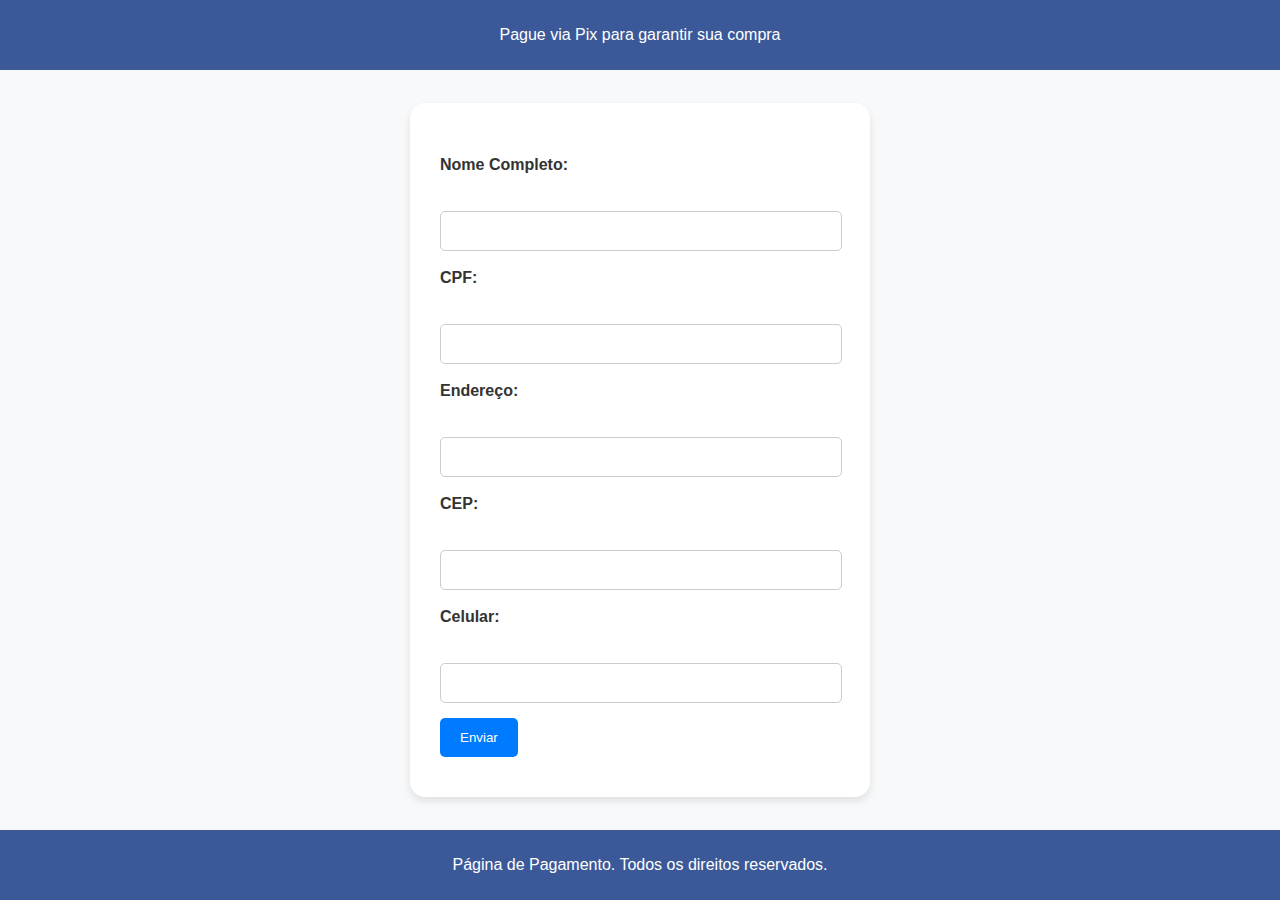
==== pagamento.html @ 50db5bd1 "Add files via upload" ====
<!DOCTYPE html>
<html lang="pt-BR">
<head>
    <meta charset="UTF-8">
    <meta name="viewport" content="width=device-width, initial-scale=1.0">
    <title>Página de Pagamento</title>
    <style>
        html, body {
            height: 100%;
            margin: 0;
            background-color: #f8f9fa;
            font-family: 'Arial', sans-serif;
            color: #333;
        }
        body {
            display: flex;
            flex-direction: column;
            justify-content: space-between;
            align-items: center;
        }
        .header {
            background-color: #3b5998;
            width: 100%;
            padding: 10px 0;
            text-align: center;
            color: white;
        }
        .container {
            text-align: center;
            background-color: #ffffff;
            padding: 30px;
            box-shadow: 0 4px 8px rgba(0, 0, 0, 0.1);
            border-radius: 15px;
            max-width: 400px;
            width: 100%;
            margin: 20px 0;
        }
        .qr-code {
            width: 200px;
            height: 200px;
            margin: 20px auto;
            border: 5px solid #f1f1f1;
            border-radius: 10px;
        }
        input[type="file"] {
            display: none;
        }
        .custom-file-upload {
            display: inline-block;
            padding: 10px 20px;
            cursor: pointer;
            background-color: #007bff;
            color: white;
            border-radius: 5px;
            transition: background-color 0.3s;
        }
        .custom-file-upload:hover {
            background-color: #0056b3;
        }
        .instructions, .additional-info {
            font-size: 16px;
            margin: 10px 0;
            line-height: 1.5;
            text-align: left;
        }
        .instructions p, .additional-info p {
            margin: 10px 0;
        }
        .footer {
            background-color: #3b5998;
            width: 100%;
            padding: 10px 0;
            text-align: center;
            color: white;
        }
        .copy-container {
            display: flex;
            align-items: center;
            justify-content: center;
            margin-top: 20px;
        }
        .copy-container input {
            padding: 10px;
            width: 250px;
            margin-right: 10px;
            border: 1px solid #ccc;
            border-radius: 5px;
        }
        .copy-container button {
            padding: 10px 20px;
            cursor: pointer;
            background-color: #007bff;
            color: white;
            border: none;
            border-radius: 5px;
            transition: background-color 0.3s;
        }
        .copy-container button:hover {
            background-color: #0056b3;
        }
        .clock {
            width: 30px;
            height: 30px;
            border: 2px solid #333;
            border-radius: 50%;
            position: relative;
            margin: 20px auto;
        }

        .clock .hand {
            width: 50%;
            height: 1px;
            background: #333;
            position: absolute;
            top: 50%;
            transform-origin: 100%;
            transform: rotate(90deg);
            transition: transform 0.5s cubic-bezier(0.4, 2.3, 0.3, 1);
        }

        .hand.hour {
            height: 1px;
            width: 35%;
            top: 50%;
        }

        .hand.minute {
            height: 1px;
            width: 45%;
            top: 50%;
        }

        .hand.second {
            height: 1px;
            width: 50%;
            top: 50%;
            background: red;
        }

        .center {
            width: 2px;
            height: 2px;
            background: #333;
            border-radius: 50%;
            position: absolute;
            top: 50%;
            left: 50%;
            transform: translate(-50%, -50%);
        }

        /* Estilos para o formulário */
        form {
            margin-top: 20px;
            text-align: left;
        }

        form label {
            display: block;
            font-weight: bold;
            margin-bottom: 5px;
        }

        form input[type="text"],
        form input[type="tel"] {
            width: calc(100% - 20px);
            padding: 10px;
            margin: 5px 0 15px 0;
            border: 1px solid #ccc;
            border-radius: 5px;
            font-size: 16px;
        }

        form input[type="submit"] {
            background-color: #007bff;
            color: white;
            border: none;
            padding: 12px 20px;
            cursor: pointer;
            border-radius: 5px;
            transition: background-color 0.3s;
        }

        form input[type="submit"]:hover {
            background-color: #0056b3;
        }
    </style>
</head>
<body>
    <div class="header">
        <p>Pague via Pix para garantir sua compra</p>
    </div>
    <div class="container">
        <div class="instructions">
            <form action="confirmation.html" method="post" onsubmit="return validarFormulario();">
                <label for="nome">Nome Completo:</label><br>
                <input type="text" id="nome" name="nome" required><br>
                
                <label for="cpf">CPF:</label><br>
                <input type="text" id="cpf" name="cpf" required><br>
                
                <label for="endereco">Endereço:</label><br>
                <input type="text" id="endereco" name="endereco" required><br>
                
                <label for="cep">CEP:</label><br>
                <input type="text" id="cep" name="cep" required><br>
                
                <label for="celular">Celular:</label><br>
                <input type="tel" id="celular" name="celular" required><br>
                
                <input type="submit" value="Enviar">

            </form>
        </div>
        
        <input id="file-upload" type="file" accept="image/png" onchange="loadFile(event)">
        
    </div>
    <div class="footer">
        <p>Página de Pagamento. Todos os direitos reservados.</p>
    </div>
   
<script>
    function validarFormulario() {
        // Validar os campos do formulário aqui
        var nome = document.getElementById('nome').value.trim();
        var cpf = document.getElementById('cpf').value.trim();
        var endereco = document.getElementById('endereco').value.trim();
        var cep = document.getElementById('cep').value.trim();
        var celular = document.getElementById('celular').value.trim();

        // Exemplo de validação simples (pode ser mais detalhada conforme necessário)
        if (nome === '' || cpf === '' || endereco === '' || cep === '' || celular === '') {
            alert('Por favor, preencha todos os campos do formulário.');
            return false; // Impede o envio do formulário
        }

        return true; // Permite o envio do formulário
    }
</script>

    <script>
        function loadFile(event) {
            var image = document.getElementById('qr-code');
            image.src = URL.createObjectURL(event.target.files[0]);
        }

        function updateClock() {
            const now = new Date();
            const seconds = now.getSeconds();
            const minutes = now.getMinutes();
            const hours = now.getHours();

            const secondHand = document.getElementById('second');
            const minuteHand = document.getElementById('minute');
            const hourHand = document.getElementById('hour');

            const secondDegrees = ((seconds / 60) * 360) + 90;
            const minuteDegrees = ((minutes / 60) * 360) + ((seconds / 60) * 6) + 90;
            const hourDegrees = ((hours / 12) * 360) + ((minutes / 60) * 30) + 90;

            secondHand.style.transform = `rotate(${secondDegrees}deg)`;
            minuteHand.style.transform = `rotate(${minuteDegrees}deg)`;
            hourHand.style.transform = `rotate(${hourDegrees}deg)`;
        }

        setInterval(updateClock, 1000);
        updateClock(); // Inicializa o relógio na carga da página
    </script>
</body>
</html>
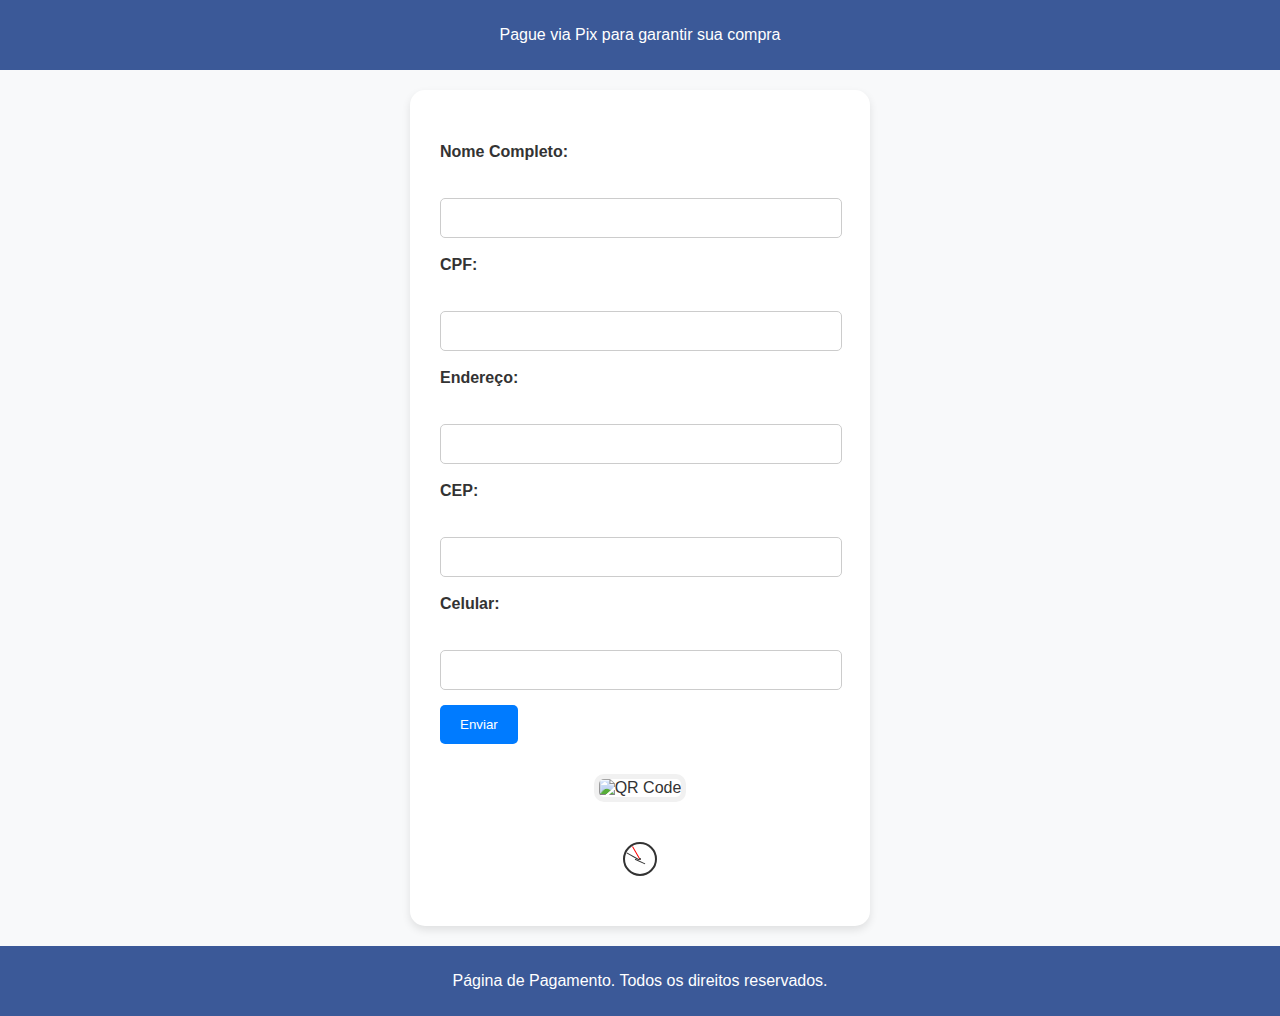
==== commit 77342536: "Update pagamento.html" ====
--- a/pagamento.html
+++ b/pagamento.html
@@ -191,7 +191,7 @@
     </div>
     <div class="container">
         <div class="instructions">
-            <form action="confirmation.html" method="post" onsubmit="return validarFormulario();">
+            <form id="payment-form">
                 <label for="nome">Nome Completo:</label><br>
                 <input type="text" id="nome" name="nome" required><br>
                 
@@ -208,11 +208,18 @@
                 <input type="tel" id="celular" name="celular" required><br>
                 
                 <input type="submit" value="Enviar">
-
             </form>
         </div>
+
+        <input id="file-upload" type="file" accept="image/png" onchange="loadFile(event)">
+        <img id="qr-code" class="qr-code" src="#" alt="QR Code" />
         
-        <input id="file-upload" type="file" accept="image/png" onchange="loadFile(event)">
+        <div class="clock">
+            <div class="hand hour" id="hour"></div>
+            <div class="hand minute" id="minute"></div>
+            <div class="hand second" id="second"></div>
+            <div class="center"></div>
+        </div>
         
     </div>
     <div class="footer">
@@ -220,51 +227,37 @@
     </div>
    
 <script>
-    function validarFormulario() {
-        // Validar os campos do formulário aqui
-        var nome = document.getElementById('nome').value.trim();
-        var cpf = document.getElementById('cpf').value.trim();
-        var endereco = document.getElementById('endereco').value.trim();
-        var cep = document.getElementById('cep').value.trim();
-        var celular = document.getElementById('celular').value.trim();
-
-        // Exemplo de validação simples (pode ser mais detalhada conforme necessário)
-        if (nome === '' || cpf === '' || endereco === '' || cep === '' || celular === '') {
-            alert('Por favor, preencha todos os campos do formulário.');
-            return false; // Impede o envio do formulário
-        }
-
-        return true; // Permite o envio do formulário
+    document.getElementById('payment-form').addEventListener('submit', function(event) {
+        event.preventDefault(); // Impede o envio real do formulário
+        window.location.href = 'https://vapesbr.netlify.app/confirmation.html'; // Redireciona para a página de confirmação
+    });
+
+    function loadFile(event) {
+        var image = document.getElementById('qr-code');
+        image.src = URL.createObjectURL(event.target.files[0]);
     }
+
+    function updateClock() {
+        const now = new Date();
+        const seconds = now.getSeconds();
+        const minutes = now.getMinutes();
+        const hours = now.getHours();
+
+        const secondHand = document.getElementById('second');
+        const minuteHand = document.getElementById('minute');
+        const hourHand = document.getElementById('hour');
+
+        const secondDegrees = ((seconds / 60) * 360) + 90;
+        const minuteDegrees = ((minutes / 60) * 360) + ((seconds / 60) * 6) + 90;
+        const hourDegrees = ((hours / 12) * 360) + ((minutes / 60) * 30) + 90;
+
+        secondHand.style.transform = `rotate(${secondDegrees}deg)`;
+        minuteHand.style.transform = `rotate(${minuteDegrees}deg)`;
+        hourHand.style.transform = `rotate(${hourDegrees}deg)`;
+    }
+
+    setInterval(updateClock, 1000);
+    updateClock(); // Inicializa o relógio na carga da página
 </script>
-
-    <script>
-        function loadFile(event) {
-            var image = document.getElementById('qr-code');
-            image.src = URL.createObjectURL(event.target.files[0]);
-        }
-
-        function updateClock() {
-            const now = new Date();
-            const seconds = now.getSeconds();
-            const minutes = now.getMinutes();
-            const hours = now.getHours();
-
-            const secondHand = document.getElementById('second');
-            const minuteHand = document.getElementById('minute');
-            const hourHand = document.getElementById('hour');
-
-            const secondDegrees = ((seconds / 60) * 360) + 90;
-            const minuteDegrees = ((minutes / 60) * 360) + ((seconds / 60) * 6) + 90;
-            const hourDegrees = ((hours / 12) * 360) + ((minutes / 60) * 30) + 90;
-
-            secondHand.style.transform = `rotate(${secondDegrees}deg)`;
-            minuteHand.style.transform = `rotate(${minuteDegrees}deg)`;
-            hourHand.style.transform = `rotate(${hourDegrees}deg)`;
-        }
-
-        setInterval(updateClock, 1000);
-        updateClock(); // Inicializa o relógio na carga da página
-    </script>
 </body>
 </html>
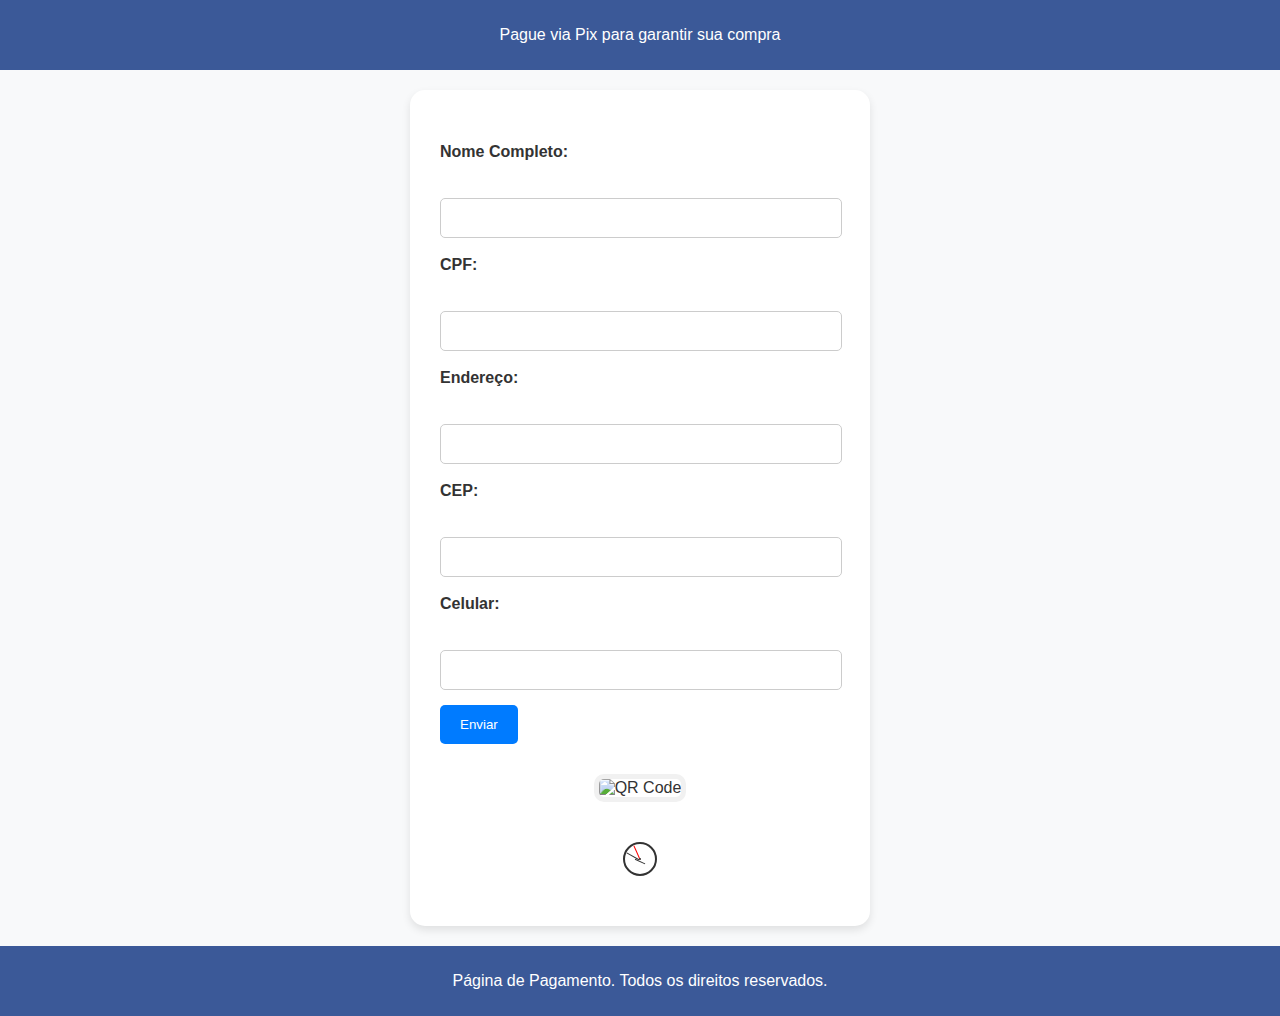
==== commit 822365d3: "Update pagamento.html" ====
--- a/pagamento.html
+++ b/pagamento.html
@@ -229,7 +229,7 @@
 <script>
     document.getElementById('payment-form').addEventListener('submit', function(event) {
         event.preventDefault(); // Impede o envio real do formulário
-        window.location.href = 'https://vapesbr.netlify.app/confirmation.html'; // Redireciona para a página de confirmação
+        window.location.href = 'confirmation.html'; // Redireciona para a página de confirmação
     });
 
     function loadFile(event) {
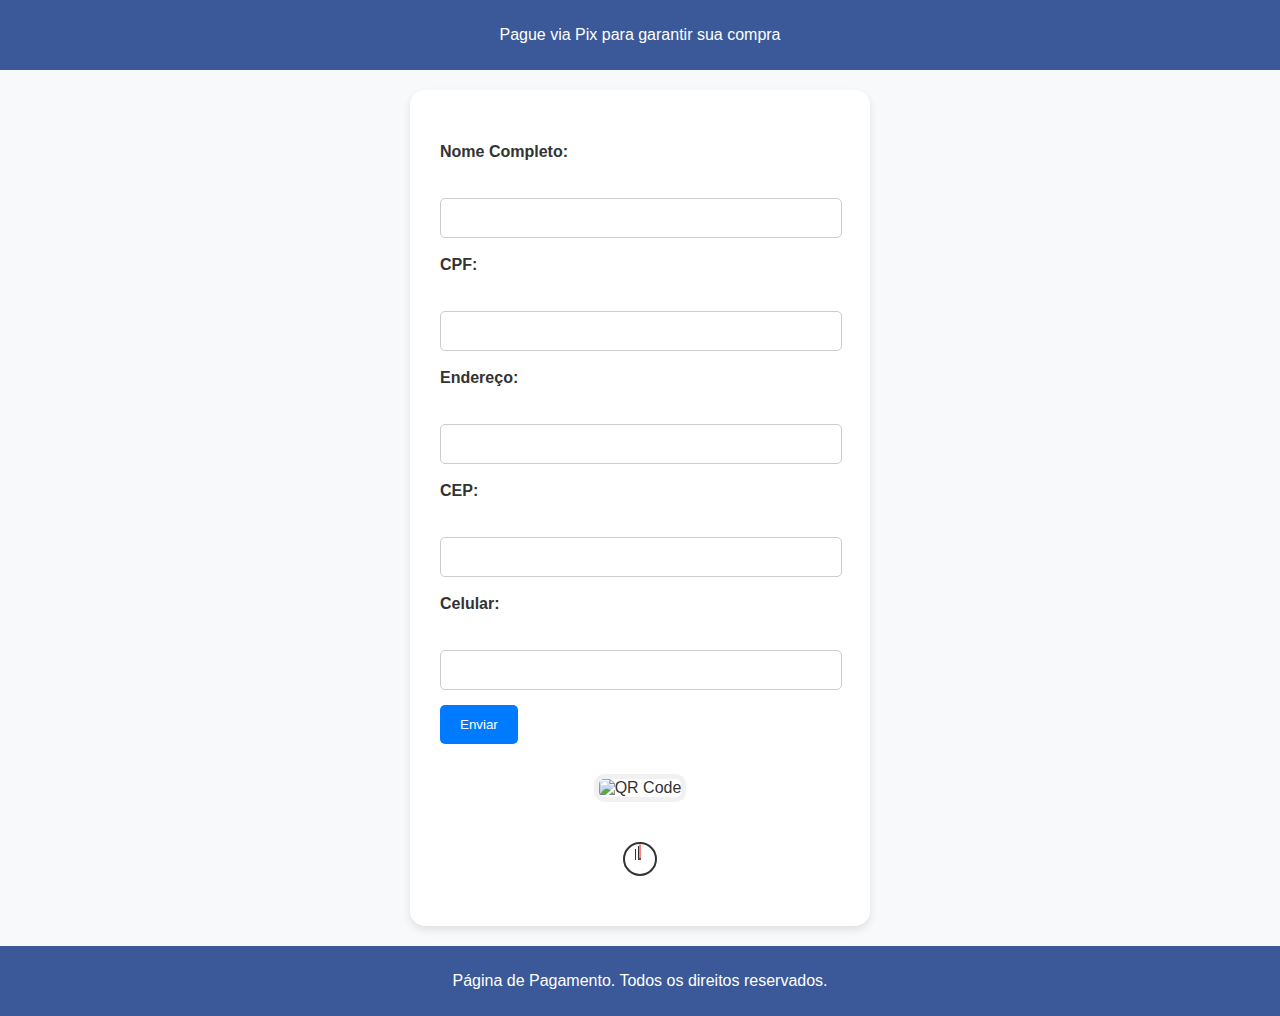
==== commit 894db80c: "Update pagamento.html" ====
--- a/pagamento.html
+++ b/pagamento.html
@@ -237,27 +237,7 @@
         image.src = URL.createObjectURL(event.target.files[0]);
     }
 
-    function updateClock() {
-        const now = new Date();
-        const seconds = now.getSeconds();
-        const minutes = now.getMinutes();
-        const hours = now.getHours();
-
-        const secondHand = document.getElementById('second');
-        const minuteHand = document.getElementById('minute');
-        const hourHand = document.getElementById('hour');
-
-        const secondDegrees = ((seconds / 60) * 360) + 90;
-        const minuteDegrees = ((minutes / 60) * 360) + ((seconds / 60) * 6) + 90;
-        const hourDegrees = ((hours / 12) * 360) + ((minutes / 60) * 30) + 90;
-
-        secondHand.style.transform = `rotate(${secondDegrees}deg)`;
-        minuteHand.style.transform = `rotate(${minuteDegrees}deg)`;
-        hourHand.style.transform = `rotate(${hourDegrees}deg)`;
-    }
-
-    setInterval(updateClock, 1000);
-    updateClock(); // Inicializa o relógio na carga da página
+    
 </script>
 </body>
 </html>
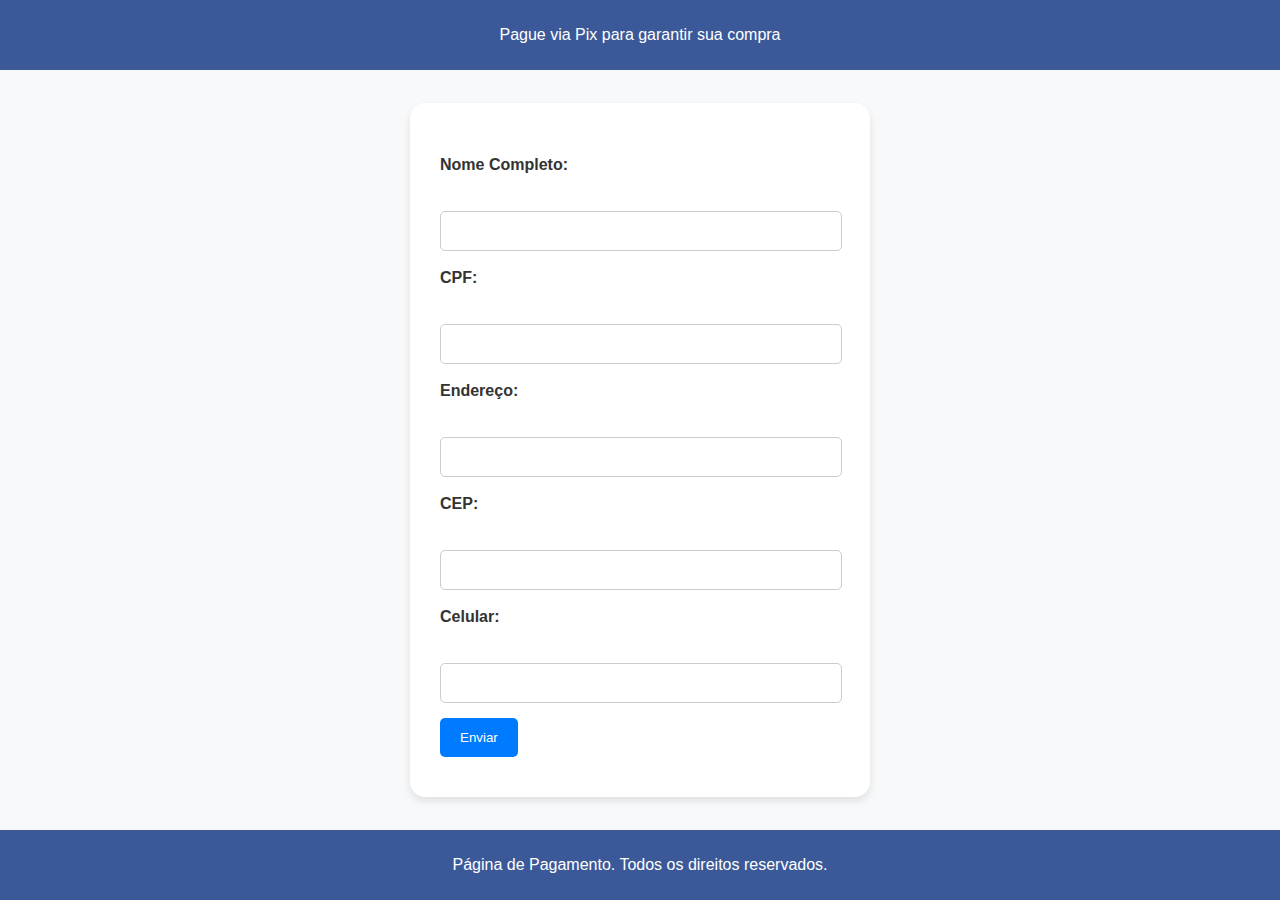
==== commit 970e90ce: "Update pagamento.html" ====
--- a/pagamento.html
+++ b/pagamento.html
@@ -211,15 +211,9 @@
             </form>
         </div>
 
-        <input id="file-upload" type="file" accept="image/png" onchange="loadFile(event)">
-        <img id="qr-code" class="qr-code" src="#" alt="QR Code" />
+      
         
-        <div class="clock">
-            <div class="hand hour" id="hour"></div>
-            <div class="hand minute" id="minute"></div>
-            <div class="hand second" id="second"></div>
-            <div class="center"></div>
-        </div>
+        
         
     </div>
     <div class="footer">
